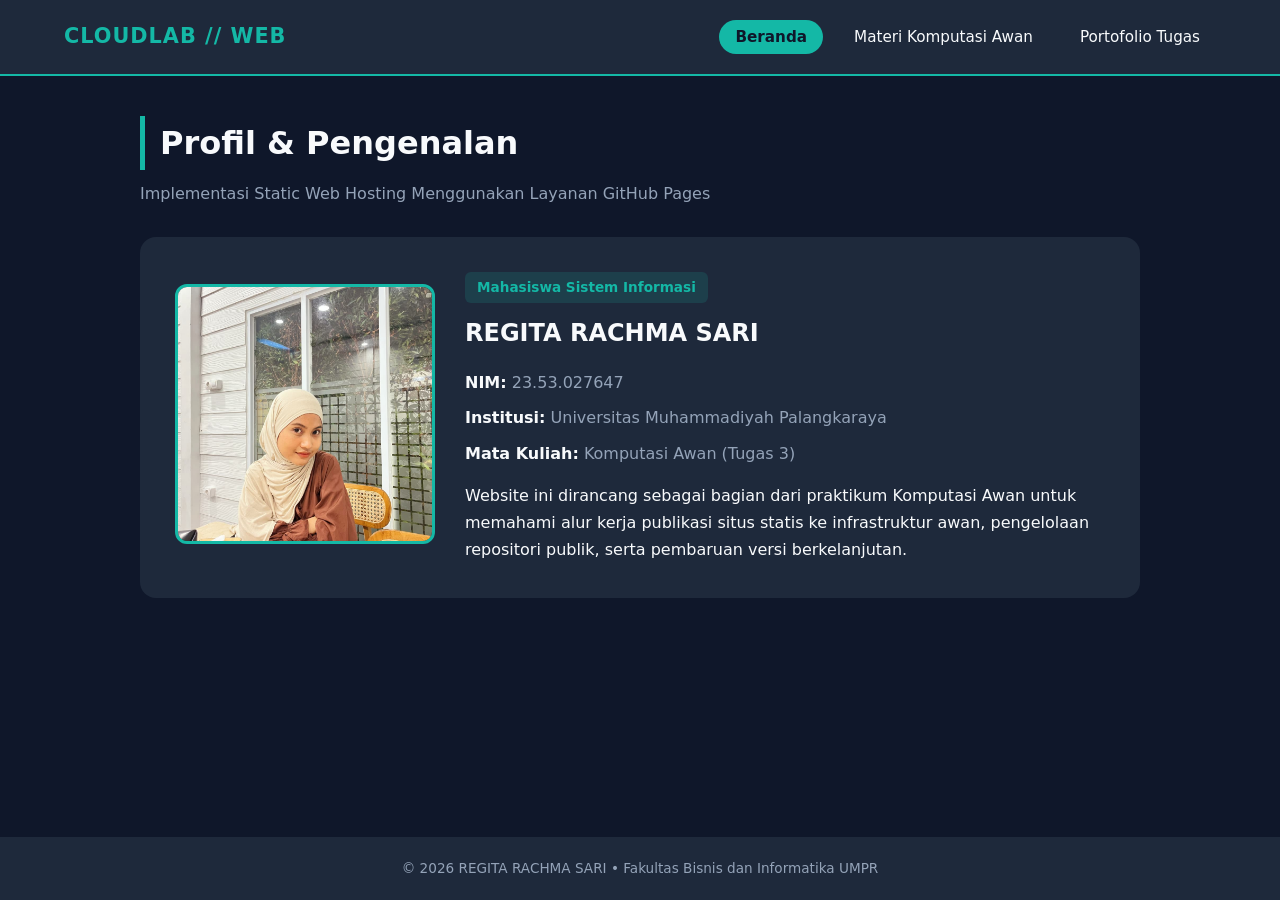
==== index.html @ 69b85080 "Add files via upload" ====
<!DOCTYPE html>
<html lang="id">
<head>
    <meta charset="UTF-8">
    <meta name="viewport" content="width=device-width, initial-scale=1.0">
    <title>Beranda | Cloud Computing Project</title>
    <link rel="stylesheet" href="assets/css/main.css">
</head>
<body>

    <nav class="navbar">
        <div class="brand">CloudLab // Web</div>
        <ul class="nav-links">
            <li><a href="index.html" class="active">Beranda</a></li>
            <li><a href="materi.html">Materi Komputasi Awan</a></li>
            <li><a href="portofolio.html">Portofolio Tugas</a></li>
        </ul>
    </nav>

    <main class="wrapper">
        <h1 class="page-title">Profil & Pengenalan</h1>
        <p class="subtitle">Implementasi Static Web Hosting Menggunakan Layanan GitHub Pages</p>

        <section class="hero-grid">
            <div class="hero-img">
                <img src="assets/images/avatar.jpeg" alt="Foto Profil">
            </div>
            <div>
                <span class="badge">Mahasiswa Sistem Informasi</span>
                <h2>REGITA RACHMA SARI</h2>
                <ul class="info-list">
                    <li><strong>NIM:</strong> 23.53.027647</li>
                    <li><strong>Institusi:</strong> Universitas Muhammadiyah Palangkaraya</li>
                    <li><strong>Mata Kuliah:</strong> Komputasi Awan (Tugas 3)</li>
                </ul>
                <p>Website ini dirancang sebagai bagian dari praktikum Komputasi Awan untuk memahami alur kerja publikasi situs statis ke infrastruktur awan, pengelolaan repositori publik, serta pembaruan versi berkelanjutan.</p>
            </div>
        </section>
    </main>

    <footer>
        &copy; 2026 REGITA RACHMA SARI &bull; Fakultas Bisnis dan Informatika UMPR
    </footer>

</body>
</html>
---- assets/css/main.css ----
/* Variabel Warna - Mudah diubah untuk Versi 2 */
:root {
    --bg-body: #0f172a;
    --bg-card: #1e293b;
    --text-main: #f8fafc;
    --text-muted: #94a3b8;
    --accent: #14b8a6;       /* Warna Aksen Utama (Teal) */
    --accent-hover: #0d9488;
}

* {
    margin: 0;
    padding: 0;
    box-sizing: border-box;
    font-family: 'Inter', system-ui, -apple-system, sans-serif;
}

body {
    background-color: var(--bg-body);
    color: var(--text-main);
    line-height: 1.7;
    display: flex;
    flex-direction: column;
    min-height: 100vh;
}

/* Navbar Samping / Atas Terpisah */
.navbar {
    background-color: var(--bg-card);
    border-bottom: 2px solid var(--accent);
    padding: 1.2rem 5%;
    display: flex;
    justify-content: space-between;
    align-items: center;
    flex-wrap: wrap;
}

.brand {
    font-size: 1.3rem;
    font-weight: 800;
    letter-spacing: 1px;
    color: var(--accent);
    text-transform: uppercase;
}

.nav-links {
    display: flex;
    gap: 15px;
    list-style: none;
}

.nav-links a {
    color: var(--text-main);
    text-decoration: none;
    padding: 8px 16px;
    border-radius: 20px;
    font-size: 0.95rem;
    transition: all 0.25s ease;
}

.nav-links a:hover, .nav-links a.active {
    background-color: var(--accent);
    color: #0f172a;
    font-weight: 600;
}

/* Kontainer Utama */
.wrapper {
    max-width: 1000px;
    width: 90%;
    margin: 40px auto;
    flex: 1;
}

.page-title {
    font-size: 2rem;
    margin-bottom: 10px;
    border-left: 5px solid var(--accent);
    padding-left: 15px;
}

.subtitle {
    color: var(--text-muted);
    margin-bottom: 30px;
}

/* Layout Grid Beranda */
.hero-grid {
    display: grid;
    grid-template-columns: 260px 1fr;
    gap: 30px;
    background: var(--bg-card);
    padding: 35px;
    border-radius: 16px;
    align-items: center;
}

.hero-img img {
    width: 100%;
    aspect-ratio: 1 / 1;
    object-fit: cover;
    border-radius: 12px;
    border: 3px solid var(--accent);
}

.badge {
    display: inline-block;
    background: rgba(20, 184, 166, 0.15);
    color: var(--accent);
    padding: 4px 12px;
    border-radius: 6px;
    font-size: 0.85rem;
    font-weight: 600;
    margin-bottom: 10px;
}

.info-list {
    margin: 15px 0;
    list-style: none;
}

.info-list li {
    margin-bottom: 8px;
    color: var(--text-muted);
}

.info-list strong {
    color: var(--text-main);
}

/* Grid Kartu untuk Materi & Portofolio */
.grid-2 {
    display: grid;
    grid-template-columns: repeat(auto-fit, minmax(300px, 1fr));
    gap: 20px;
    margin-top: 20px;
}

.box {
    background: var(--bg-card);
    padding: 25px;
    border-radius: 12px;
    border-top: 3px solid var(--accent);
}

.box h3 {
    color: var(--accent);
    margin-bottom: 10px;
}

.box p, .box ul {
    color: var(--text-muted);
    font-size: 0.95rem;
}

.box ul {
    padding-left: 20px;
    margin-top: 8px;
}

.action-btn {
    display: inline-block;
    margin-top: 15px;
    padding: 10px 20px;
    background-color: var(--accent);
    color: #0f172a;
    font-weight: 700;
    text-decoration: none;
    border-radius: 8px;
    transition: 0.2s;
}

.action-btn:hover {
    background-color: var(--accent-hover);
    color: white;
}

footer {
    text-align: center;
    padding: 20px;
    background-color: var(--bg-card);
    color: var(--text-muted);
    font-size: 0.85rem;
    margin-top: auto;
}

/* Responsif HP */
@media (max-width: 700px) {
    .hero-grid {
        grid-template-columns: 1fr;
        text-align: center;
    }
    .hero-img {
        max-width: 200px;
        margin: 0 auto;
    }
}
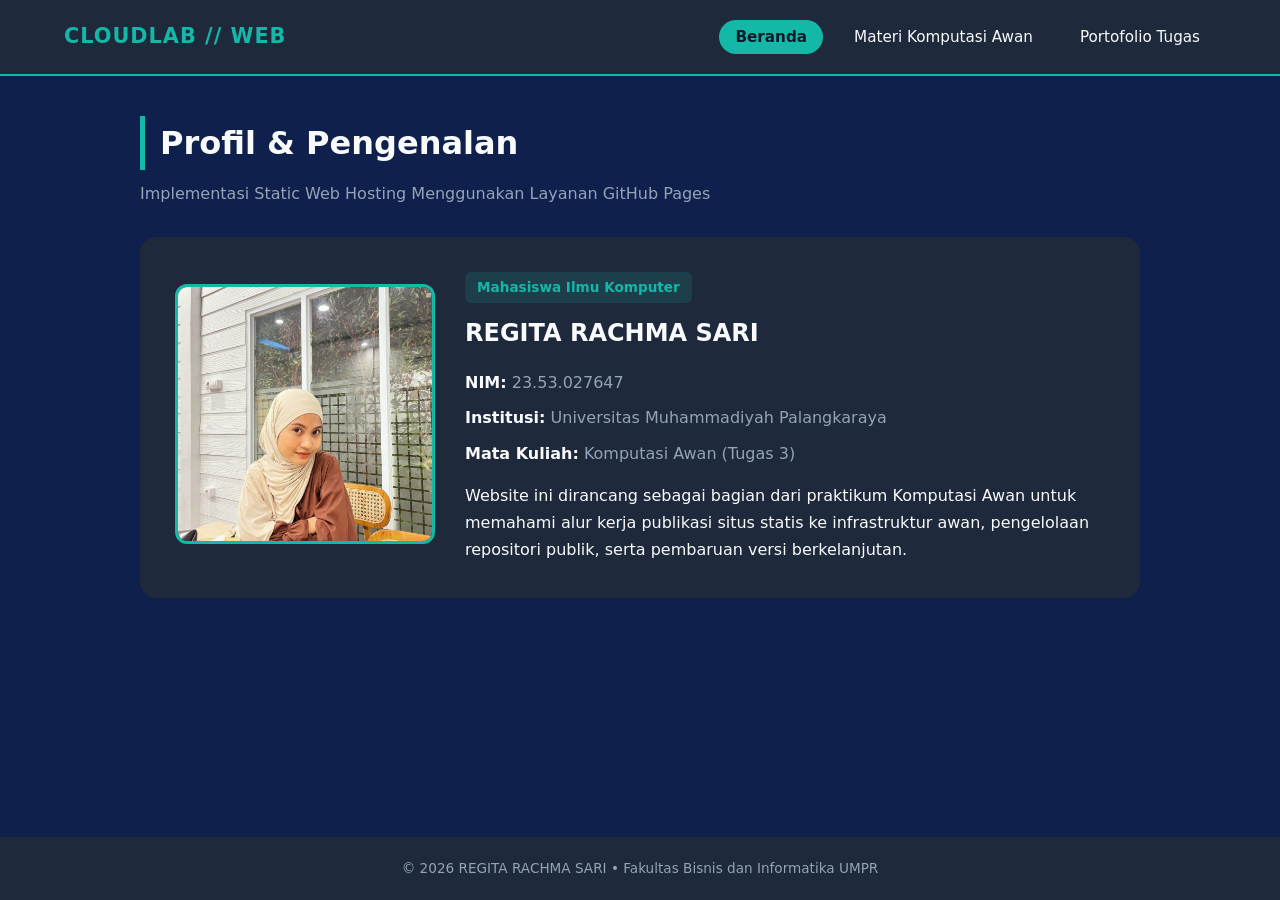
==== commit ffd8010f: "Modify student details and course information Updated student information and corrected course title" ====
--- a/index.html
+++ b/index.html
@@ -26,7 +26,7 @@
                 <img src="assets/images/avatar.jpeg" alt="Foto Profil">
             </div>
             <div>
-                <span class="badge">Mahasiswa Sistem Informasi</span>
+                <span class="badge">Mahasiswa Ilmu Komputer</span>
                 <h2>REGITA RACHMA SARI</h2>
                 <ul class="info-list">
                     <li><strong>NIM:</strong> 23.53.027647</li>
@@ -43,4 +43,4 @@
     </footer>
 
 </body>
-</html>+</html>
--- a/assets/css/main.css
+++ b/assets/css/main.css
@@ -1,10 +1,9 @@
-/* Variabel Warna - Mudah diubah untuk Versi 2 */
 :root {
-    --bg-body: #0f172a;
+    --bg-body: #0e204b;
     --bg-card: #1e293b;
     --text-main: #f8fafc;
     --text-muted: #94a3b8;
-    --accent: #14b8a6;       /* Warna Aksen Utama (Teal) */
+    --accent: #14b8a6;       
     --accent-hover: #0d9488;
 }
 
@@ -24,7 +23,7 @@
     min-height: 100vh;
 }
 
-/* Navbar Samping / Atas Terpisah */
+
 .navbar {
     background-color: var(--bg-card);
     border-bottom: 2px solid var(--accent);
@@ -64,7 +63,7 @@
     font-weight: 600;
 }
 
-/* Kontainer Utama */
+
 .wrapper {
     max-width: 1000px;
     width: 90%;
@@ -84,7 +83,6 @@
     margin-bottom: 30px;
 }
 
-/* Layout Grid Beranda */
 .hero-grid {
     display: grid;
     grid-template-columns: 260px 1fr;
@@ -128,7 +126,6 @@
     color: var(--text-main);
 }
 
-/* Grid Kartu untuk Materi & Portofolio */
 .grid-2 {
     display: grid;
     grid-template-columns: repeat(auto-fit, minmax(300px, 1fr));
@@ -194,4 +191,4 @@
         max-width: 200px;
         margin: 0 auto;
     }
-}+}
